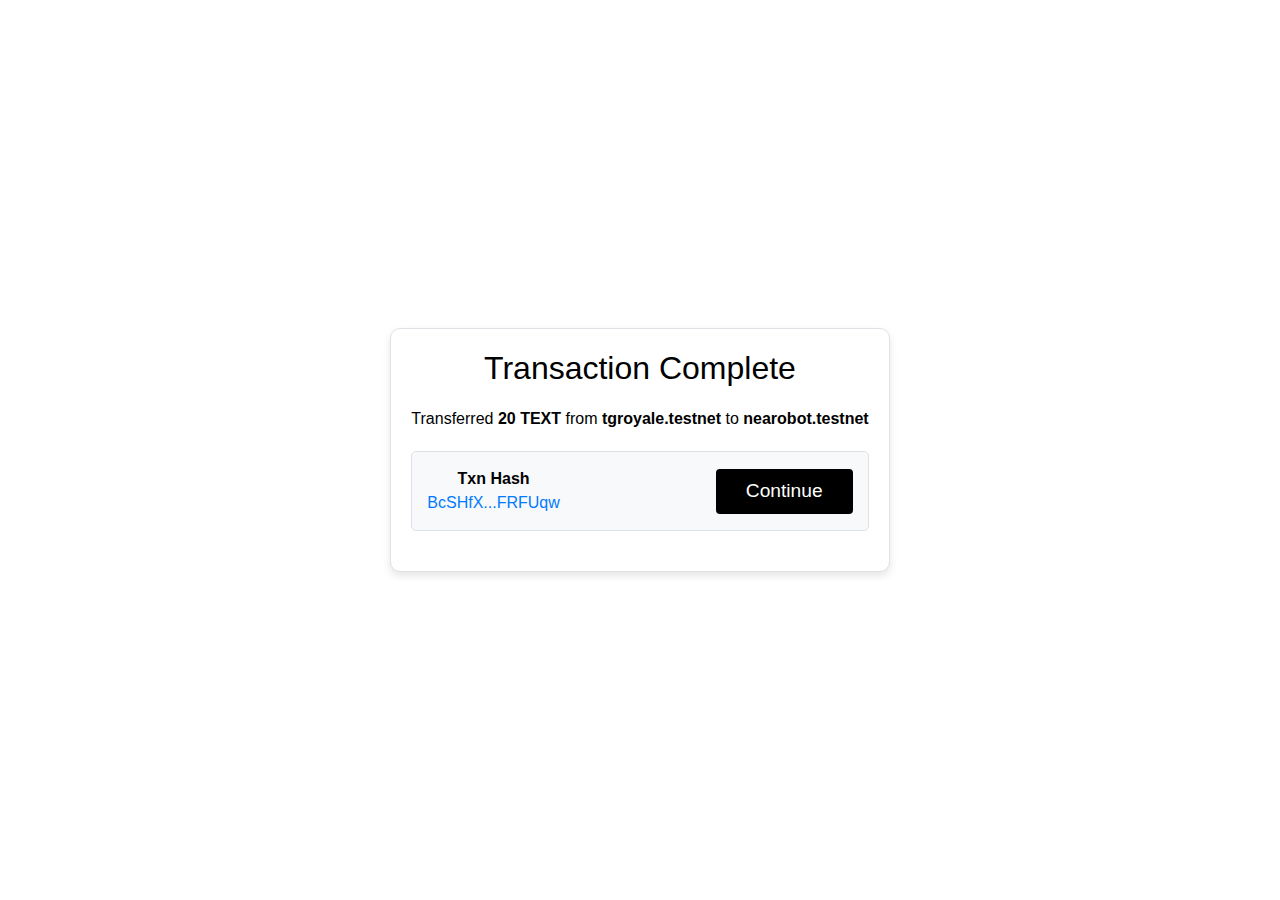
==== success.html @ f1b040ca "new one" ====
<!DOCTYPE html>
<html lang="en">
<head>
    <meta charset="UTF-8">
    <meta name="viewport" content="width=device-width, initial-scale=1.0">
    <title>Transaction Complete</title>
    <link href="https://stackpath.bootstrapcdn.com/bootstrap/4.5.2/css/bootstrap.min.css" rel="stylesheet">
    <style>
        .transaction-container {
            max-width: 600px;
            border: 1px solid #dee2e6;
            border-radius: 10px;
            padding: 20px;
            text-align: center;
            background-color: #fff;
            box-shadow: 0 4px 8px rgba(0, 0, 0, 0.1);
        }
        .transaction-container h2 {
            margin-bottom: 20px;
            color: #000;
        }
        .transaction-container p {
            margin: 10px 0;
            color: #000;
        }
        .txn-card {
            display: flex;
            justify-content: space-between;
            align-items: center;
            margin: 20px 0;
            padding: 15px;
            border: 1px solid #dee2e6;
            border-radius: 5px;
            background-color: #f8f9fa;
            color: #000;
        }
        .txn-card p {
            margin: 0;
            font-weight: bold;
        }
        .btn-copy {
            background-color: #f8f9fa;
            border-color: #000;
            color: #000;
        }
        .btn-primary {
            background-color: #000;
            border: none; /* Remove border */
            padding: 8px 30px; /* Adjust padding to make button larger */
            font-size: 1.2rem; /* Increase font size for larger button */
            color: #fff; /* Text color */
        }
        .btn-primary:hover,
        .btn-primary:focus {
            background-color: #000; /* Maintain black background on hover/focus */
            color: #fff; /* Text color on hover/focus */
        }
        .full-height {
            height: 100vh;
        }
    </style>
</head>
<body>

<div class="container d-flex justify-content-center align-items-center full-height">
    <div class="transaction-container">
        <h2>Transaction Complete</h2>
        <p>Transferred <strong><span id="amount"></span> TEXT</strong> from <strong><span id="fromAccount"></span></strong> to <strong><span id="toAccount"></span></strong></p>
        <div class="txn-card">
            <div>
                <p>Txn Hash</p>
                <a href="#" id="txnLink" target="_blank">
                    <span id="shortenedHash"></span>
                </a>
            </div>
            <button id="continueBtn" class="btn btn-primary btn-copy">Continue</button>
        </div>
    </div>
</div>

<script src="script.js"></script>

</body>
</html>
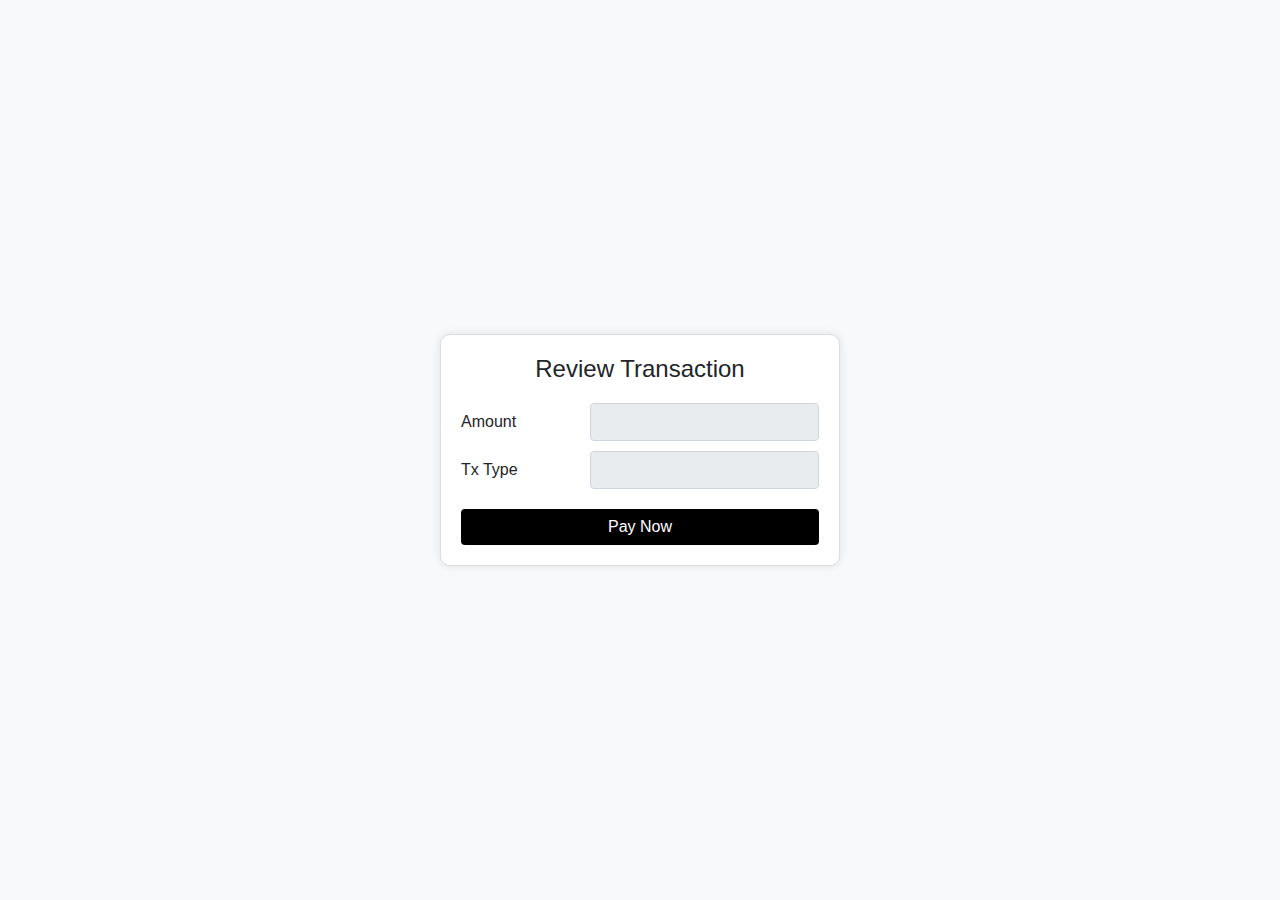
==== commit 8748aa25: "Changed" ====
--- a/success.html
+++ b/success.html
@@ -3,81 +3,66 @@
 <head>
     <meta charset="UTF-8">
     <meta name="viewport" content="width=device-width, initial-scale=1.0">
-    <title>Transaction Complete</title>
+    <title>Review Transaction</title>
     <link href="https://stackpath.bootstrapcdn.com/bootstrap/4.5.2/css/bootstrap.min.css" rel="stylesheet">
     <style>
-        .transaction-container {
-            max-width: 600px;
-            border: 1px solid #dee2e6;
+        body {
+            display: flex;
+            justify-content: center;
+            align-items: center;
+            height: 100vh;
+            background-color: #f8f9fa;
+        }
+        .review-transaction {
+            max-width: 400px;
+            width: 100%;
+            padding: 20px;
+            border: 1px solid #ddd;
             border-radius: 10px;
-            padding: 20px;
-            text-align: center;
-            background-color: #fff;
-            box-shadow: 0 4px 8px rgba(0, 0, 0, 0.1);
+            box-shadow: 0 0 10px rgba(0, 0, 0, 0.1);
+            background-color: #ffffff;
         }
-        .transaction-container h2 {
+        .review-transaction h4 {
             margin-bottom: 20px;
-            color: #000;
         }
-        .transaction-container p {
-            margin: 10px 0;
-            color: #000;
+        .review-transaction .transaction-details {
+            margin-bottom: 20px;
         }
-        .txn-card {
-            display: flex;
-            justify-content: space-between;
-            align-items: center;
-            margin: 20px 0;
-            padding: 15px;
-            border: 1px solid #dee2e6;
-            border-radius: 5px;
-            background-color: #f8f9fa;
-            color: #000;
+        .review-transaction .transaction-details .form-group {
+            margin-bottom: 10px;
         }
-        .txn-card p {
-            margin: 0;
-            font-weight: bold;
-        }
-        .btn-copy {
-            background-color: #f8f9fa;
-            border-color: #000;
-            color: #000;
-        }
-        .btn-primary {
-            background-color: #000;
-            border: none; /* Remove border */
-            padding: 8px 30px; /* Adjust padding to make button larger */
-            font-size: 1.2rem; /* Increase font size for larger button */
-            color: #fff; /* Text color */
-        }
-        .btn-primary:hover,
-        .btn-primary:focus {
-            background-color: #000; /* Maintain black background on hover/focus */
-            color: #fff; /* Text color on hover/focus */
-        }
-        .full-height {
-            height: 100vh;
+        .review-transaction .btn-pay {
+            width: 100%;
+            background-color: black;
+            color: white;
+            border: none;
         }
     </style>
 </head>
 <body>
 
-<div class="container d-flex justify-content-center align-items-center full-height">
-    <div class="transaction-container">
-        <h2>Transaction Complete</h2>
-        <p>Transferred <strong><span id="amount"></span> TEXT</strong> from <strong><span id="fromAccount"></span></strong> to <strong><span id="toAccount"></span></strong></p>
-        <div class="txn-card">
-            <div>
-                <p>Txn Hash</p>
-                <a href="#" id="txnLink" target="_blank">
-                    <span id="shortenedHash"></span>
-                </a>
+<div class="review-transaction">
+    <h4 class="text-center">Review Transaction</h4>
+    <div class="transaction-details">
+        <div class="form-group row">
+            <label class="col-sm-4 col-form-label">Amount</label>
+            <div class="col-sm-8">
+                <input type="text" class="form-control" id="amount" disabled>
             </div>
-            <button id="continueBtn" class="btn btn-primary btn-copy">Continue</button>
+        </div>
+        <div class="form-group row">
+            <label class="col-sm-4 col-form-label">Tx Type</label>
+            <div class="col-sm-8">
+                <input type="text" class="form-control" id="tx-type" disabled>
+            </div>
         </div>
     </div>
+    <button class="btn btn-pay">Pay Now</button>
 </div>
 
+<script src="https://code.jquery.com/jquery-3.5.1.slim.min.js"></script>
+<script src="https://cdn.jsdelivr.net/npm/@popperjs/core@2.5.4/dist/umd/popper.min.js"></script>
+<script src="https://stackpath.bootstrapcdn.com/bootstrap/4.5.2/js/bootstrap.min.js"></script>
 <script src="script.js"></script>
 
 </body>
